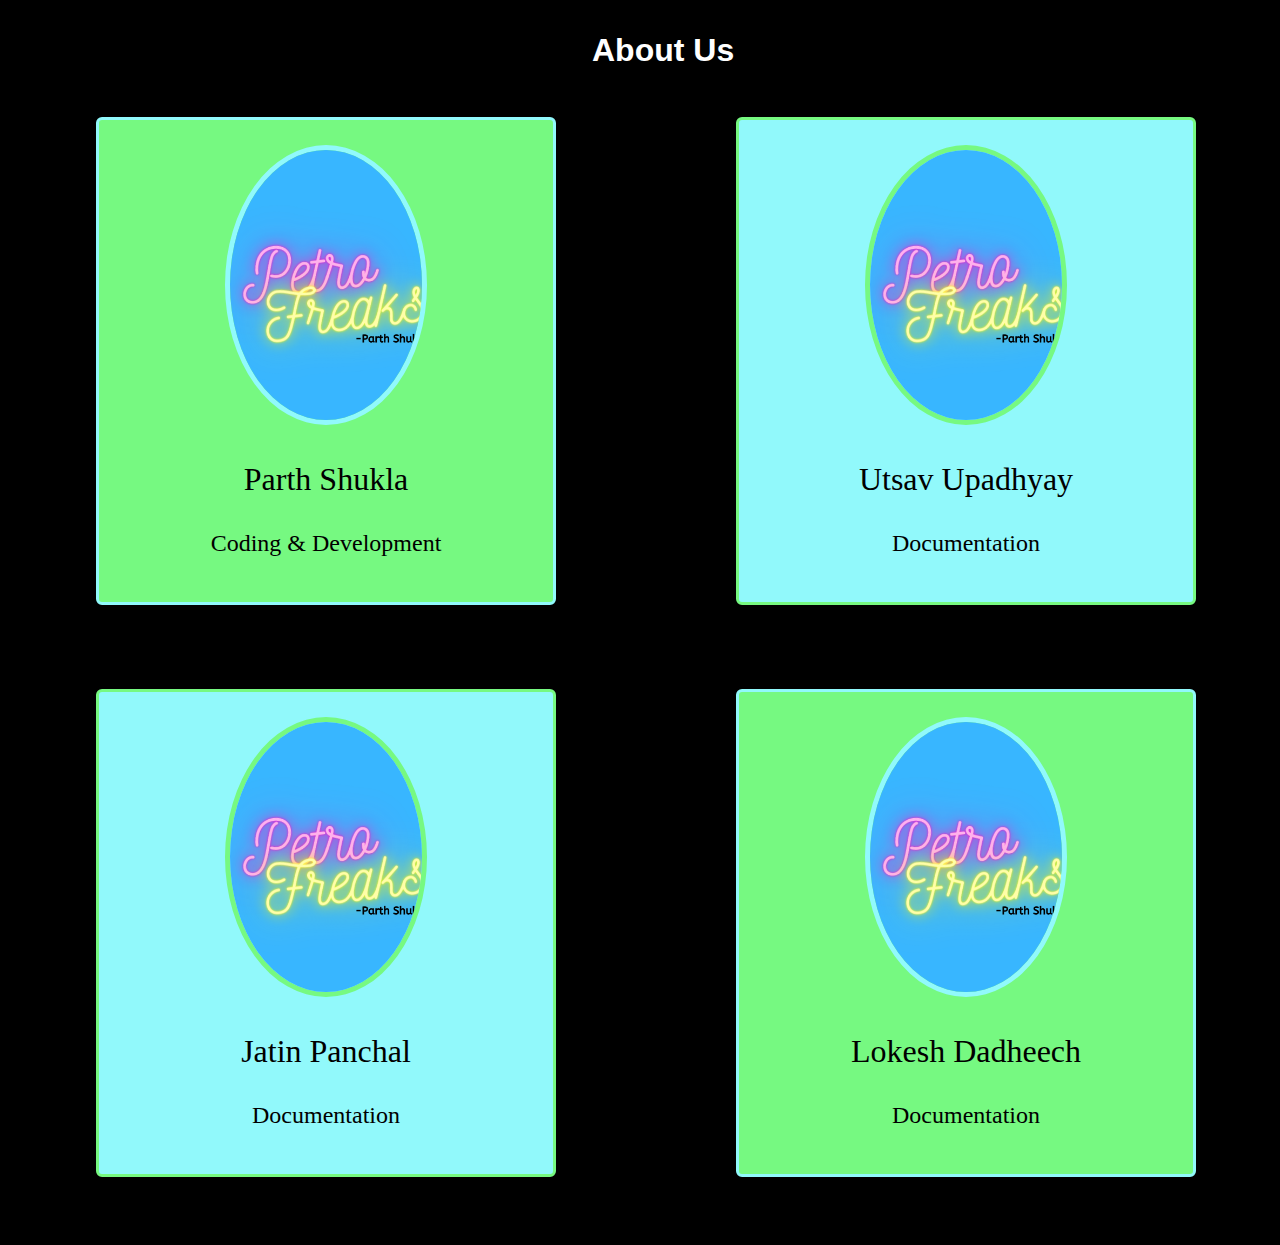
==== aboutus.html @ 8afd1ff1 "Add files via upload" ====
<!DOCTYPE html>
<html lang="en">

<head>
    <meta charset="UTF-8">
    <meta http-equiv="X-UA-Compatible" content="IE=edge">
    <meta name="viewport" content="width=device-width, initial-scale=1.0">
    <title>About Us</title>
    <link rel="stylesheet" href="style.css">
    <link rel="stylesheet" href="media.css">
</head>

<body style="background-color:black ;">

    <div class="bodyau">


        <section class="teams" id="teams">
            <div class="max-width">
                <h2 class="titleteams2"> About Us</h2>
                <div class="carousel owl-carousel">



                    <div class="card1">
                        <div class="box">
                            <img src="/Freaks (1).png" alt="">
                            <div class="text">Parth Shukla</div>
                            <p>Coding & Development</p>
                        </div>
                        <a href="https://drive.google.com/file/d/1IznUK1uF-Toivqz3DpZ4E3rTwVOxSOF2/view?usp=drivesdk"
                            class="btn">
                            <button class="btn">View</button>
                        </a>
                    </div>
                    <div class="card2">
                        <div class="box">
                            <img src="/Freaks (1).png" alt="">
                            <div class="text">Utsav Upadhyay</div>
                            <p>Documentation</p>
                        </div>
                        <a href="https://drive.google.com/file/d/1T0MwJALHUMRDyBLzWmk7BNiL-DvG3VBi/view?usp=drivesdk"
                            class="btn">
                            <button class="btn">View</button>
                        </a>
                    </div>
                    <div class="card2">
                        <div class="box">
                            <img src="/Freaks (1).png" alt="">
                            <div class="text">Jatin Panchal</div>
                            <p>Documentation</p>
                        </div>
                        <a href="https://drive.google.com/file/d/1IzaiHTp9LWpXTnh2Nf8ARHnK1Hv6LAUM/view?usp=drivesdk"
                            class="btn">
                            <button class="btn">View</button>
                        </a>
                    </div>
                    <div class="card1">
                        <div class="box">
                            <img src="/Freaks (1).png" alt="">
                            <div class="text">Lokesh Dadheech</div>
                            <p>Documentation</p>
                        </div>
                        <a href="https://drive.google.com/file/d/1J2RSWGoHKKzd4diJ5rCCMF63qK-3qlDs/view?usp=drivesdk"
                            class="btn">
                            <button class="btn">View</button>
                        </a>
                    </div>

        </section>
    </div>

</body>

</html>
---- style.css ----
/* ---------------------------------home page style------------------------------------------*/
*{
    margin-top: 0px;
    margin-bottom: 0px;
    margin-left: 0px;
    margin-right: 0px;
}



.logo img{
    position:absolute;
    width: 20vw;
    height: 35vh;
    margin-top: -4rem;
    margin-left: -1rem;
}

.nav-links{
    position: absolute;
    
}

.nav-links li{
    display: inline-block;
    list-style: none;
    
}

.nav-links li a{
    color: white;
    text-decoration: none;
    font-family:'Ubuntu', sans-serif;
    font-size: 1.3rem;
    margin-top: 2.3rem;
    display: block;
    margin-left: 41rem;
    margin-right: -38rem;
    
}

.nav-links li a:hover{
    color: gold;
    transition: all 0.3s ease-out;
    font-size: 1.5rem;
}

.bgimg img{
    background-repeat: no-repeat;
    background-position: center center;
  background-attachment: fixed;
  background-repeat: no-repeat; background-size: cover;
    width: 100vw;
    height: 100vh;
    display: flex;
}

.wearetext{
    font-family: 'Courgette', cursive;
    color: rgb(92, 255, 114);
    position: absolute;
    margin-top: 15rem;
    margin-left: 9rem;
    font-size: 7rem;
}

.material-symbols-outlined{
    color: rgb(154, 252, 136);
    position: absolute;
    font-size: 55rem;
    margin-bottom: 5rem;
    margin-left: 67rem;
    margin-top: 15rem;
}

.material-symbols-outlined.md-48 { font-size: 58px; }


@media (max-width: 1000px) {

    .wearetext{
        font-size: 4rem;
    }

}

@media (max-width: 750px) {

    .wearetext{
        font-size: 3rem;
    }

}

@media (max-width: 600px) {

    .wearetext{
        font-size: 2rem;
    }

}

@media (max-width: 500px) {

    .wearetext{
        font-size: 1rem;
    }

}
.rightarrow{
  font-size: 2.1rem;
}
footer{
  background-color: black;
}

footer p {
  display: inline-block;
  font-size: 1.5rem;
  color: white;
  justify-content: center;
  margin-left: 25rem;
  margin-top: 3rem;
  margin-bottom: 2rem;
  
}

footer img{
  width: 3rem;
  height: auto;
  margin-left: 2rem;
  margin-right: -1rem;
  margin-top: -1.51rem;
}

footer img:hover{
  transform: scale(1.11);
  transition: all 0.3s ease;
}



/* -----------------our midels style--------------------------- */

/* * {
    margin: 0;
    padding: 0;
    box-sizing: border-box;
  }
  
  body {
    font-family: -apple-system, BlinkMacSystemFont, "Segoe UI", Roboto, Helvetica,
      Arial, sans-serif, "Apple Color Emoji", "Segoe UI Emoji", "Segoe UI Symbol";
  } */

  .bodyom{
    background-color: black;
  }
  
  .main-container {
    padding: 30px;
  }
  
  /* HEADING */
  
  .heading {
    text-align: center;
  }
  
  .heading__title {
    font-weight: 600;
    color: white;
  }
  
  .heading__credits {
    margin: 10px 0px;
    color: white;
    font-size: 25px;
    transition: all 0.5s;
  }
  
  .heading__link {
    text-decoration: none;
    color: white;
  }
  
  .heading__credits .heading__link {
    color: inherit;
  }
  
  /* CARDS */
  
  .cards {
    display: flex;
    flex-wrap: wrap;
    justify-content: space-between;
  }
  
  .card {
    margin: 20px;
    padding: 20px;
    /* width: 70vw; */
    min-height: 200px;
    display: grid;
    grid-template-rows: 20px 50px 1fr 50px;
    border-radius: 10px;
    box-shadow: 0px 6px 10px rgba(0, 0, 0, 0.25);
    transition: all 0.2s;
  }

  .card.card-1m{
    width: 80vw;
  }
  .card.card-2m{
    width: 80vw;
  }
  
  .card.card-1m:hover {
    box-shadow: 6px 6px 6px #fa99b2  ;
    transform: scale(1.07);
  }

  .card.card-2m:hover {
    box-shadow: 6px 6px 6px   #faff9f;
    transform: scale(1.07);
  }
  
  .card__link,
  .card__exit,
  .card__icon {
    font-size: 1.5rem;
    position: relative;
    text-decoration: none;
    color: black;
  }
  
  .card__link::after {
    position: absolute;
    top: 25px;
    left: 0;
    content: "";
    width: 0%;
    height: 3px;
    background-color: black;
    transition: all 0.5s;
  }
  
  .card__link:hover::after {
    width: 100%;
  }
  
  .card__exit {
    grid-row: 1/2;
    justify-self: end;
  }
  
  .card__icon {
    grid-row: 2/3;
    font-size: 30px;
  }
  
  .card__title {
    grid-row: 3/4;
    font-weight: 400;
    color: #000000;
    font-size: 2rem;
    margin-top: -1rem;
  }
  
  .card__apply {
    grid-row: 4/5;
    align-self: center;
  }
  
  /* CARD BACKGROUNDS */
  
  .card-1m {
    background: radial-gradient(#fbc1cc, #fa99b2);
  }
  
  .card-2m {
    background: radial-gradient(#faff9f, #faff9f);
  }
  
  
  /* RESPONSIVE */
  
  @media (max-width: 1600px) {
    .cards {
      justify-content: center;
    }
  }

  /* -------------about us style --------------------------- */
  
  .bodyau{
    background-color: black;
  }

  
  
  .titleteams{
    display: flex;
    justify-content: center;
    font-size: 45px;
    margin-top: -70px;
    /* margin-bottom: 150px; */
    color: crimson;
    font-family: 'Ubuntu', sans-serif;
  }
  
  .titleteams2{
    font-size: 2rem;
    color: white;
    font-family: 'Ubuntu', sans-serif;
    margin-left: 37rem;
    margin-top: 2rem;
    margin-bottom: 2rem;
  }
  
  .card1{
    width: 30%;
    height: 75vh;
    display: inline-block;
    margin-bottom: 11px;
    margin-left: 6rem;
    margin-right: 5rem;
  }
  
  .card2{
    width: 30%;
    height: 75vh;
    display: inline-block;
    margin-bottom: 11px;
    margin-left: 6rem;
    margin-right: 5rem;
  }
  
  .teams .carousel .card1{
      background: #76f981;
      border: 3px solid #91f9fb;
      border-radius: 6px;
      padding: 25px 35px;
      text-align: center;
      overflow: hidden;
      transition: all 0.3s ease;
      
  }
  .teams .carousel .card1:hover{
      background: #91f9fb;
      transform: scale(1.05);
      transition: all 0.3s ease;
  }
  
  .teams .carousel .card2{
    background: #91f9fb;
    border: 3px solid  #76f981;
    border-radius: 6px;
    padding: 25px 35px;
    text-align: center;
    overflow: hidden;
    transition: all 0.3s ease;
    
  }
  .teams .carousel .card2:hover{
    background: #76f981;
    transform: scale(1.05);
    transition: all 0.3s ease;
  }
  .teams .carousel .card .box{
      display: flex;
      flex-direction: column;
      align-items: center;
      justify-content: center;
      transition: all 0.3s ease;
  }
  .teams .carousel .card:hover .box{
      transform: scale(1.05);
  }
  .teams .carousel .card1 .text{
      color: rgb(0, 0, 0) ;
      font-size: 2rem;
      font-weight: 500;
      margin-top: 2rem;
  }
  .teams .carousel .card1:hover .text{
    color: black;
  }
  
  .teams .carousel .card2 .text{
    color: black ;
    font-size: 2rem;
    font-weight: 500;
    margin-top: 2rem;
  }
  .teams .carousel .card2:hover .text{
  color: rgb(1, 1, 1);
  }
  
  .teams .carousel .card1 p{
    color: rgb(0, 0, 0);
    margin-top: 2rem;
    font-size: 1.5rem;
  }
  
  .teams .carousel .card1:hover p{
    color: black;
  }
  
  .teams .carousel .card2 p{
    color: black;
    margin-top: 2rem;
    font-size: 1.5rem;
  }
  
  .teams .carousel .card2:hover p{
    color: rgb(0, 0, 0);
  }
  .teams .carousel .card1 img{
      height: 30vh;
      width: 15vw;
      object-fit: cover;
      border-radius: 50%;
      border: 5px solid #91f9fb;
      transition: all 0.3s ease;
  }
  .teams .carousel .card1:hover img{
      border-color: crimson;
  }
  
  .teams .carousel .card2 img{
    height: 30vh;
      width: 15vw;
    object-fit: cover;
    border-radius: 50%;
    border: 5px solid #76f981;
    transition: all 0.3s ease;
  }
  .teams .carousel .card2:hover img{
    border-color: crimson;
  }
  .owl-dots{
      text-align: center;
      margin-top: 20px;
  }
  .owl-dot{
      height: 13px;
      width: 13px;
      margin: 0 5px;
      outline: none!important;
      border-radius: 50%;
      border: 2px solid rgb(255, 255, 255)!important;
      transition: all 0.3s ease;
  }
  .owl-dot.active{
      width: 35px;
      border-radius: 14px;
  }
  .owl-dot.active,
  .owl-dot:hover{
      background: crimson!important;
  }
  
  .card1{
    height: 27rem;
    margin-bottom: 4rem;
    margin-top: 1rem;
  }

  .card2{
    height: 27rem;
    margin-bottom: 4rem;
    margin-top: 1rem;
  }
  .card1 .btn{
    background-color: white;
    color: crimson;
    border: 7px solid white;
    margin-top: 4rem;
    border-radius: 15%;
  }
  .card1:hover .btn{
    background-color: crimson;
    color: white;
    border: 7px solid crimson;
  }
  
  .card2 .btn{
    background-color: crimson;
    color: white;
    border: 7px solid crimson;
    margin-top: 4rem;
    border-radius: 15%;
  }
  .card2:hover .btn{
    background-color: white;
    color: crimson;
    border: 7px solid white;
  }
  

  /* -----------------contact us style--------------- */


  /* .bodycu{
    background-color: black;
  } */

  .cuh1{
    font-family: 'Ubuntu', sans-serif;
    margin-left: 37rem;
    margin-top: 2rem;
    margin-bottom: 5rem;
    color: white;
  }

  iframe{
    display: flex;
    margin-left: 45rem;
    border-radius: 7%;
    margin-top: -24rem;
  }
  

  iframe:hover{
    transform: scale(1.05);
    transition: all 0.3s ease;
  }

  .cuh2{
    margin-left: 1.5rem;
    margin-bottom: -3rem;
    font-size: 1.5rem;
    font-family:'Ubuntu', sans-serif;
    color: white;
  }

  .emailp{
    margin-top: 5rem;
    margin-left: 1.5rem;
    font-family:'Ubuntu', sans-serif;
    font-size: 1.4rem;
    color: #91f9fb;
  }

  .phonep{
    margin-top: 2rem;
    margin-left: 1.5rem;
    font-family:'Ubuntu', sans-serif;
    font-size: 1.4rem;
    color:  #91f9fb;
  }

  .emails{
    margin-left: 1.5rem;
    margin-top: 1rem;
    font-family:'Ubuntu', sans-serif;
    font-size: 1.3rem;
    color:  whitesmoke;
  }
  .phones{
    margin-left: 1.5rem;
    margin-top: 1rem;
    font-family:'Ubuntu', sans-serif;
    font-size: 1.3rem;
    color: whitesmoke;
  }

  .alltext{
    margin-top: 3rem;
  }

  /* ----------------------more style-------------------------- */

  
  .main-container {
    padding: 30px;
  }
  
  /* HEADING */
  
  .heading {
    text-align: center;
  }
  
  .heading__title {
    font-weight: 600;
  }
  
  .heading__credits {
    margin: 10px 0px;
    color: white;
    font-size: 2.5rem;
    transition: all 0.5s;
    font-family:'Ubuntu', sans-serif;
  }
  
  .heading__link {
    text-decoration: none;
  }
  
  .heading__credits .heading__link {
    color: inherit;
  }
  
  /* CARDS */
  
  .cards {
    display: flex;
    flex-wrap: wrap;
    justify-content: space-between;
  }
  
  .card {
    margin: 20px;
    padding: 20px;
    width: 500px;
    min-height: 200px;
    display: grid;
    grid-template-rows: 20px 50px 1fr 50px;
    border-radius: 10px;
    box-shadow: 0px 6px 10px rgba(0, 0, 0, 0.25);
    transition: all 0.2s;
  }
  
  .card:hover {
    box-shadow: 0px 6px 10px rgba(0, 0, 0, 0.4);
    transform: scale(1.1);
    transition: all 0.5s ease;
  }
  
  .card__link,
  .card__exit,
  .card__icon {
    position: relative;
    text-decoration: none;
    color: black;
    font-family:'Ubuntu', sans-serif;
  }
  
  .card__link::after {
    position: absolute;
    top: 25px;
    left: 0;
    content: "";
    width: 0%;
    height: 3px;
    background-color: black;
    transition: all 0.5s;
  }
  
  .card__link:hover::after {
    width: 100%;
  }
  
  .card__exit {
    grid-row: 1/2;
    justify-self: end;
  }
  
  .card__icon {
    grid-row: 2/3;
    font-size: 30px;
  }
  
  .card__title {
    grid-row: 3/4;
    font-weight: 400;
    color: black;
    font-family:'Ubuntu', sans-serif;
  }
  
  .card__apply {
    grid-row: 4/5;
    align-self: center;
  }
  
  /* CARD BACKGROUNDS */
  
  .card-1 {
    background: radial-gradient(#1fe4f5, #3fbafe);
  }
  
  .card-2 {
    background: radial-gradient(#fbc1cc, #fa99b2);
  }
  
  .card-3 {
    background: radial-gradient(#76b2fe, #b69efe);
  }
  
  .card-4 {
    background: radial-gradient(#60efbc, #58d5c9);
  }
  
  .card-5 {
    background: radial-gradient(#f588d8, #c0a3e5);
  }
  
  /* RESPONSIVE */
  
  @media (max-width: 1600px) {
    .cards {
      justify-content: center;
    }
  }
---- media.css ----
/* our models media */

@media (max-width: 700px) {

    .bodyom{
        height: 100vh;
    }

    

}


@media (max-width: 400px) {

    .bodyom{
        height: 100vh;
    }

    

}

/* about us media */

@media (max-width: 1200px) {

    .card1{
        width: 25%;
        height: 75vh;
        display: inline-block;
        margin-bottom: 11px;
        margin-left: 6rem;
        margin-right: 5rem;
      }
      
      .card2{
        width: 25%;
        height: 75vh;
        display: inline-block;
        margin-bottom: 11px;
        margin-left: 6rem;
        margin-right: 5rem;
      }

    

}


@media (max-width: 700px) {

    .titleteams2{
        font-size: 2rem;
        color: white;
        font-family: 'Ubuntu', sans-serif;
        margin-left: 17.5rem;
        margin-top: 2rem;
        margin-bottom: 2rem;
      }

    .card1{
        width: 60%;
        height: 75vh;
        display: inline-block;
        margin-bottom: 11px;
        margin-left: 6rem;
        margin-right: 5rem;
      }
      
      .card2{
        width: 60%;
        height: 75vh;
        display: inline-block;
        margin-bottom: 11px;
        margin-left: 6rem;
        margin-right: 5rem;
      }

      .teams .carousel .card1 img{
        height: 30vh;
        width: 30vw;
        object-fit: cover;
        border-radius: 50%;
        border: 5px solid #91f9fb;
        transition: all 0.3s ease;
    }
    
    .teams .carousel .card2 img{
      height: 30vh;
        width: 30vw;
      object-fit: cover;
      border-radius: 50%;
      border: 5px solid #76f981;
      transition: all 0.3s ease;
    }

    

    

}

@media (max-width: 450px) {

    .teams .carousel .card1 img{
        height: 30vh;
        width: 50vw;
        object-fit: cover;
        border-radius: 50%;
        border: 5px solid #91f9fb;
        transition: all 0.3s ease;
    }
    
    .teams .carousel .card2 img{
      height: 30vh;
        width: 50vw;
      object-fit: cover;
      border-radius: 50%;
      border: 5px solid #76f981;
      transition: all 0.3s ease;
    }

}

/* contact us media */


@media (max-width: 450px) {

    iframe{
        margin-top: 15rem;
        margin-left: 2rem;
    }

    .cuh1{
        margin-left: 7rem;
    }


}
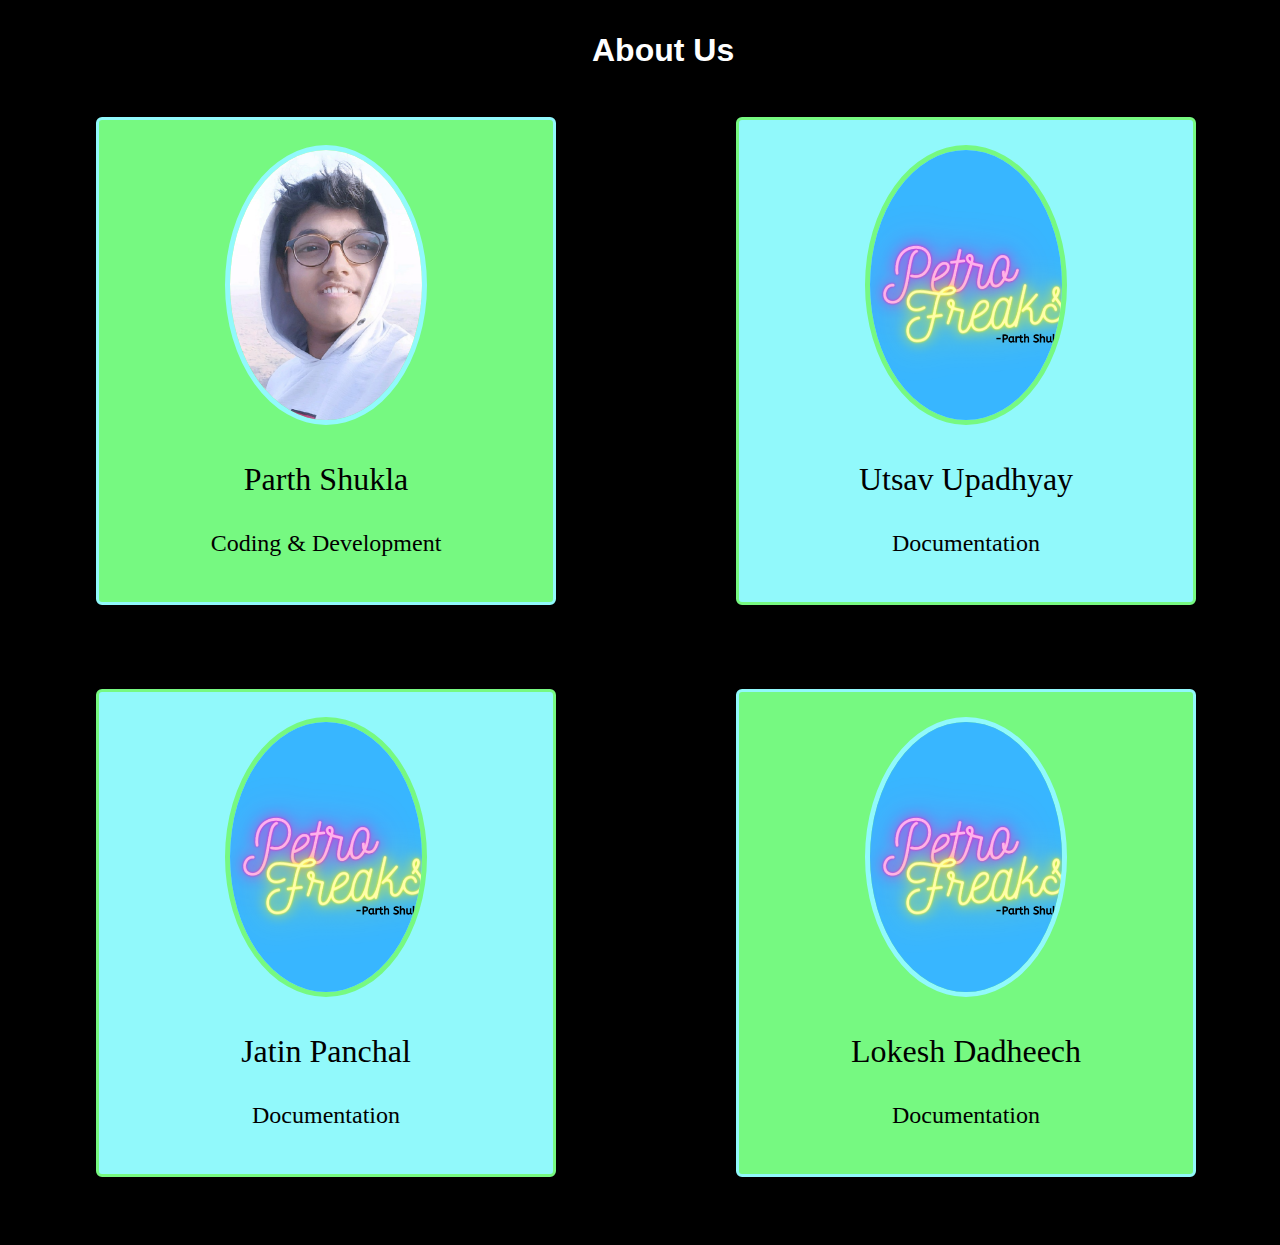
==== commit 4352f8ee: "Update aboutus.html" ====
--- a/aboutus.html
+++ b/aboutus.html
@@ -24,7 +24,7 @@
 
                     <div class="card1">
                         <div class="box">
-                            <img src="/Freaks (1).png" alt="">
+                            <img src="/parthshuklaphoto.jpg" alt="">
                             <div class="text">Parth Shukla</div>
                             <p>Coding & Development</p>
                         </div>
@@ -72,4 +72,4 @@
 
 </body>
 
-</html>+</html>
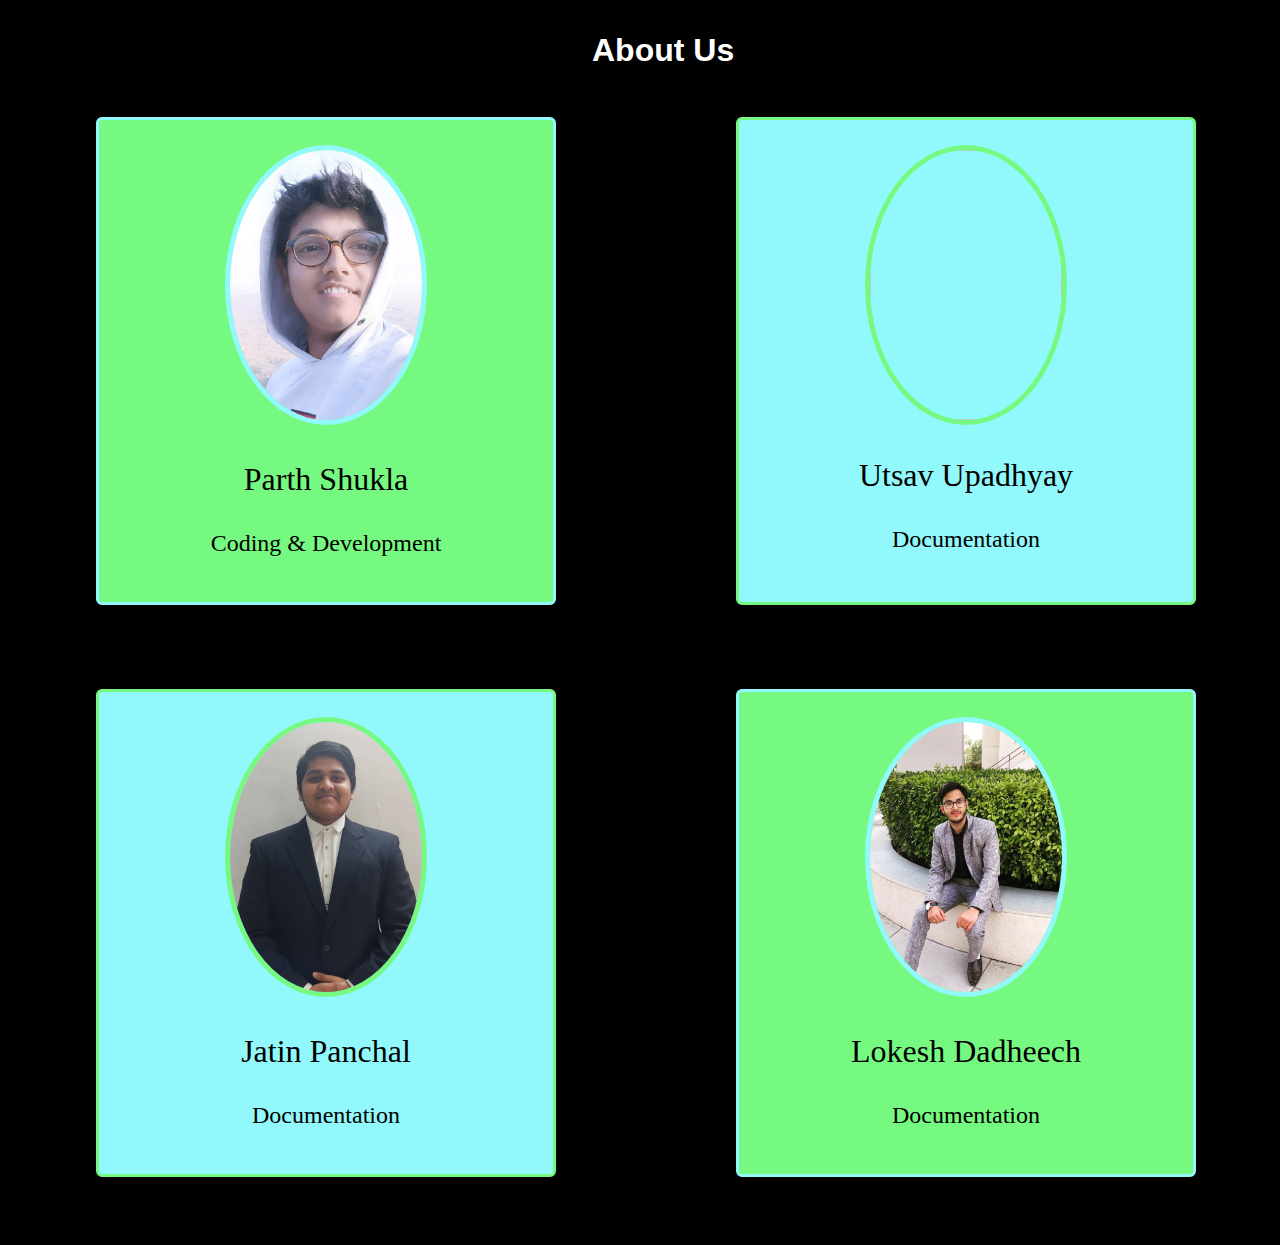
==== commit 91d5c946: "Update aboutus.html" ====
--- a/aboutus.html
+++ b/aboutus.html
@@ -35,7 +35,7 @@
                     </div>
                     <div class="card2">
                         <div class="box">
-                            <img src="/Freaks (1).png" alt="">
+                            <img src="/utsavphoto.jpg" alt="">
                             <div class="text">Utsav Upadhyay</div>
                             <p>Documentation</p>
                         </div>
@@ -46,7 +46,7 @@
                     </div>
                     <div class="card2">
                         <div class="box">
-                            <img src="/Freaks (1).png" alt="">
+                            <img src="/jatinphoto.jpeg" alt="">
                             <div class="text">Jatin Panchal</div>
                             <p>Documentation</p>
                         </div>
@@ -57,7 +57,7 @@
                     </div>
                     <div class="card1">
                         <div class="box">
-                            <img src="/Freaks (1).png" alt="">
+                            <img src="/lokeshphoto.jpeg" alt="">
                             <div class="text">Lokesh Dadheech</div>
                             <p>Documentation</p>
                         </div>
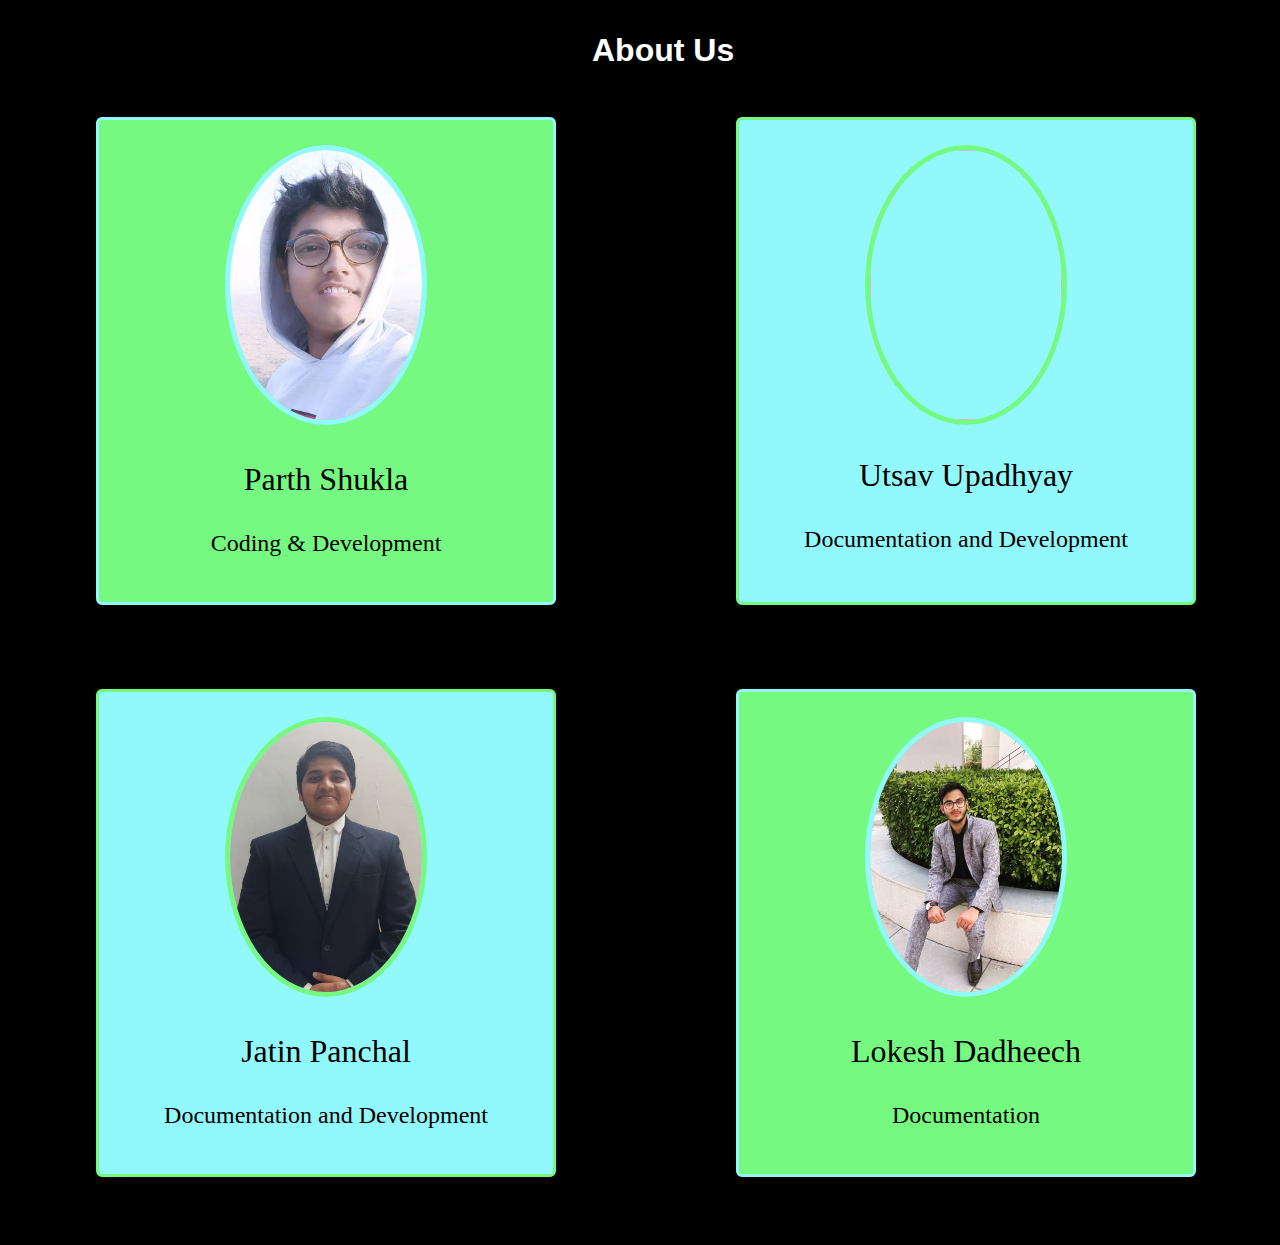
==== commit 0cd63b39: "Update aboutus.html" ====
--- a/aboutus.html
+++ b/aboutus.html
@@ -37,7 +37,7 @@
                         <div class="box">
                             <img src="/utsavphoto.jpg" alt="">
                             <div class="text">Utsav Upadhyay</div>
-                            <p>Documentation</p>
+                            <p>Documentation and Development</p>
                         </div>
                         <a href="https://drive.google.com/file/d/1T0MwJALHUMRDyBLzWmk7BNiL-DvG3VBi/view?usp=drivesdk"
                             class="btn">
@@ -48,7 +48,7 @@
                         <div class="box">
                             <img src="/jatinphoto.jpeg" alt="">
                             <div class="text">Jatin Panchal</div>
-                            <p>Documentation</p>
+                            <p>Documentation and Development</p>
                         </div>
                         <a href="https://drive.google.com/file/d/1IzaiHTp9LWpXTnh2Nf8ARHnK1Hv6LAUM/view?usp=drivesdk"
                             class="btn">
